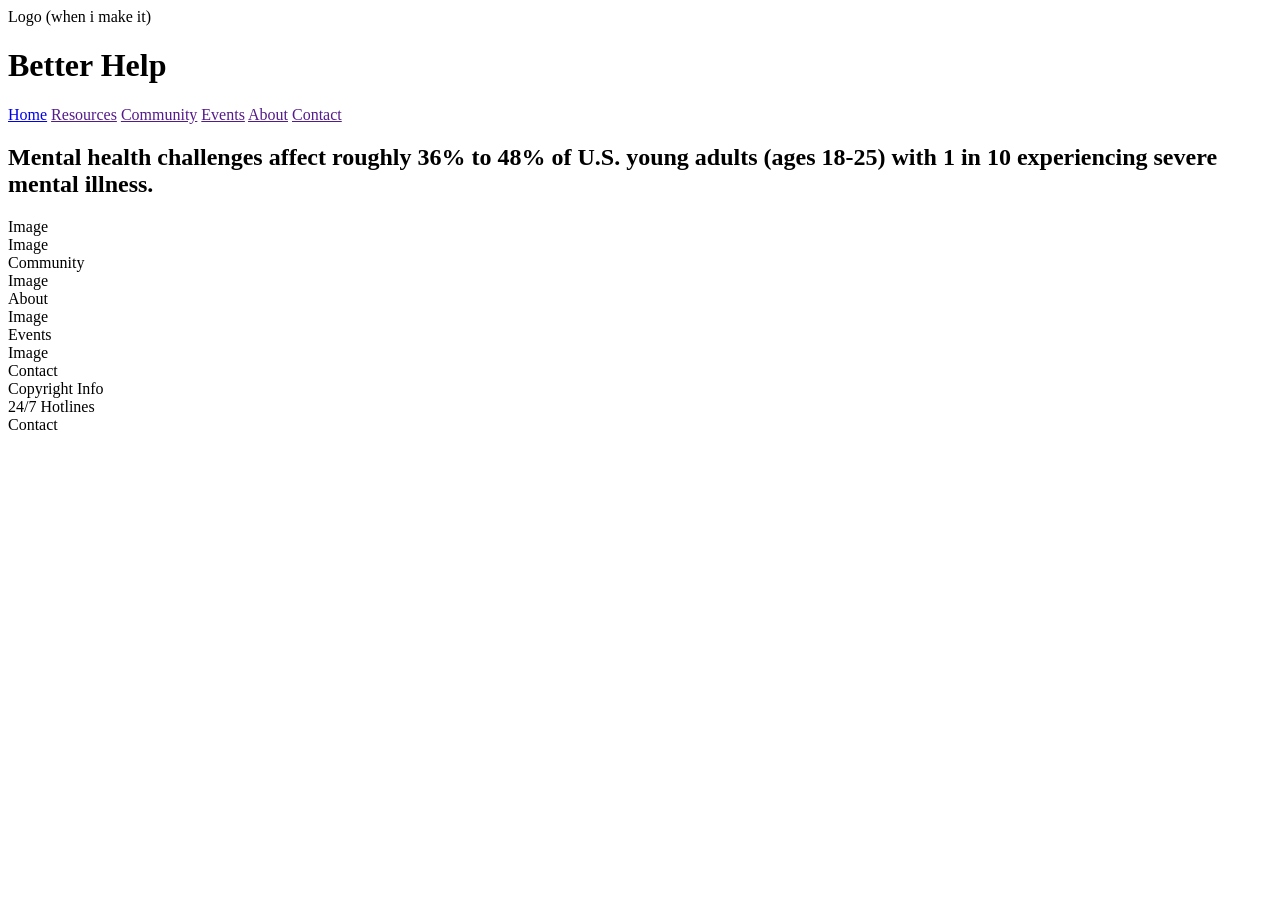
==== index.html @ 1a174b8a "Create index.html" ====
<!DOCTYPE html>
<html lang="en">
<head>
    <meta charset="UTF-8">
    <meta name="viewport" content="width=device-width, initial-scale=1.0">
    <Title>Better Help</Title>
    <link rel="stylesheet" href="style.css">
</head>
<body>


<header class ="top-header">
    <div class="logo"> Logo (when i make it) </div>
    <h1>Better Help</h1>
</header>


<nav>
    <a href="index.html">Home</a>
    <a href="">Resources</a>
    <a href="">Community</a>
    <a href="">Events</a>
    <a href="">About</a>
    <a href="">Contact</a>
</nav>

<main>

<section class="main-box">
    <h2 class="statistic">
        Mental health challenges affect roughly 36% to 48% of U.S. young adults (ages 18-25) with 1 in 10 experiencing severe mental illness.
    </h2>

<div class="grid">

            <div class="box large">
                Image <br>
            </div>

            <div class="box">Image<br>Community</div>
            <div class="box">Image<br>About</div>
            <div class="box">Image<br>Events</div>
            <div class="box">Image<br>Contact</div>
        </div>

</section>

</main>

<footer>
    <div>Copyright Info</div>
    <div>24/7 Hotlines</div>
    <div>Contact</div>
</footer>

</body>
</html>
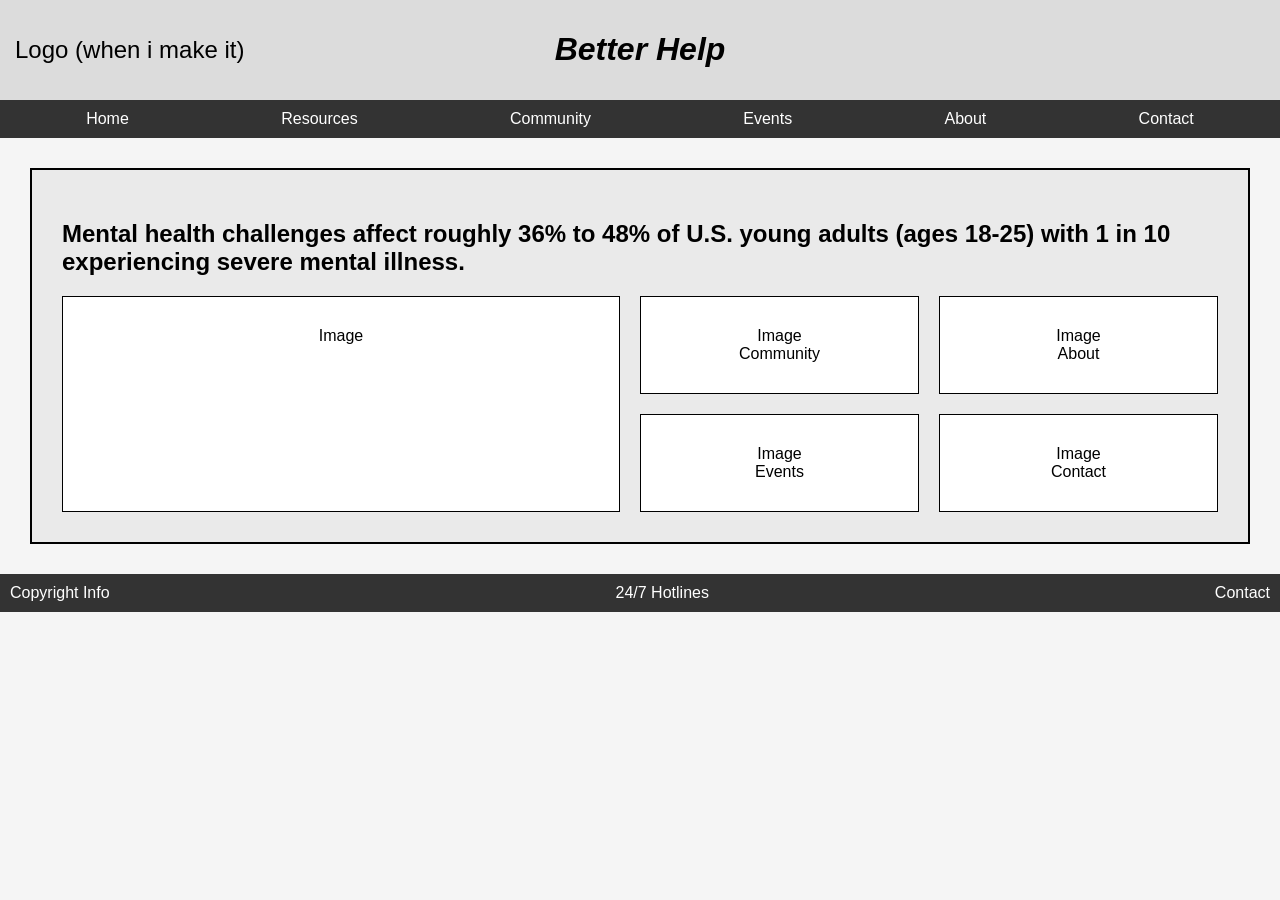
==== commit 3f0644d6: "Add files via upload" ====
--- a/index.html
+++ b/index.html
@@ -1,57 +1,58 @@
-<!DOCTYPE html>
-<html lang="en">
-<head>
-    <meta charset="UTF-8">
-    <meta name="viewport" content="width=device-width, initial-scale=1.0">
-    <Title>Better Help</Title>
-    <link rel="stylesheet" href="style.css">
-</head>
-<body>
-
-
-<header class ="top-header">
-    <div class="logo"> Logo (when i make it) </div>
-    <h1>Better Help</h1>
-</header>
-
-
-<nav>
-    <a href="index.html">Home</a>
-    <a href="">Resources</a>
-    <a href="">Community</a>
-    <a href="">Events</a>
-    <a href="">About</a>
-    <a href="">Contact</a>
-</nav>
-
-<main>
-
-<section class="main-box">
-    <h2 class="statistic">
-        Mental health challenges affect roughly 36% to 48% of U.S. young adults (ages 18-25) with 1 in 10 experiencing severe mental illness.
-    </h2>
-
-<div class="grid">
-
-            <div class="box large">
-                Image <br>
-            </div>
-
-            <div class="box">Image<br>Community</div>
-            <div class="box">Image<br>About</div>
-            <div class="box">Image<br>Events</div>
-            <div class="box">Image<br>Contact</div>
-        </div>
-
-</section>
-
-</main>
-
-<footer>
-    <div>Copyright Info</div>
-    <div>24/7 Hotlines</div>
-    <div>Contact</div>
-</footer>
-
-</body>
-</html>
+<!DOCTYPE html>
+<html lang="en">
+<head>
+    <meta charset="UTF-8">
+    <meta name="viewport" content="width=device-width, initial-scale=1.0">
+    <Title>Better Help</Title>
+    <link rel="stylesheet" href="style.css">
+</head>
+<body>
+
+
+<header class ="top-header">
+    <div class="logo"> Logo (when i make it) </div>
+    <h1>Better Help</h1>
+</header>
+
+
+<nav>
+    <a href="index.html">Home</a>
+    <a href="resources.html">Resources</a>
+    <a href="">Community</a>
+    <a href="">Events</a>
+    <a href="">About</a>
+    <a href="">Contact</a>
+</nav>
+
+<main>
+
+<section class="main-box">
+    <h2 class="statistic">
+        Mental health challenges affect roughly 36% to 48% of U.S. young adults (ages 18-25) with 1 in 10 experiencing severe mental illness.
+    </h2>
+
+<div class="grid">
+
+            <div class="box large">
+                Image <br>
+            </div>
+
+
+            <div class="box">Image<br>Community</div>
+            <div class="box">Image<br>About</div>
+            <div class="box">Image<br>Events</div>
+            <div class="box">Image<br>Contact</div>
+        </div>
+
+</section>
+
+</main>
+
+<footer>
+    <div>Copyright Info</div>
+    <div>24/7 Hotlines</div>
+    <div>Contact</div>
+</footer>
+
+</body>
+</html>
--- a/style.css
+++ b/style.css
@@ -0,0 +1,124 @@
+body {
+    margin: 0;
+    font-family: Arial, sans-serif;
+    background-color: #f5f5f5;
+}
+
+
+.top-header {
+    display: flex;
+    align-items: center;
+    justify-content: center;
+    background-color: #dcdcdc;
+    padding: 10px;
+    position: relative;
+}
+
+.logo {
+    position: absolute;
+    left: 15px;
+    font-size: 24px;
+}
+
+.top-header h1 {
+    font-style: italic;
+}
+
+
+nav {
+    display: flex;
+    justify-content: space-around;
+    background-color: #333;
+    padding: 10px;
+}
+
+nav a {
+    color: white;
+    text-decoration: none;
+}
+
+
+.main-box {
+    border: 2px solid black;
+    margin: 30px;
+    padding: 30px;
+    background-color: #eaeaea;
+}
+
+
+.stat {
+    text-align: center;
+    font-style: italic;
+    margin-bottom: 30px;
+}
+
+
+.grid {
+    display: grid;
+    grid-template-columns: 2fr 1fr 1fr;
+    gap: 20px;
+}
+
+
+.box {
+    border: 1px solid black;
+    padding: 30px;
+    text-align: center;
+    background-color: white;
+}
+
+
+.large {
+    grid-row: span 2;
+}
+
+footer {
+    display: flex;
+    justify-content: space-between;
+    background-color: #333;
+    color: white;
+    padding: 10px;
+}
+
+.hotline {
+    border: 2px solid #e74c3c;
+    background-color: #fff5f5;
+    padding: 20px;
+    margin-bottom: 25px;
+}
+
+.hotline h3 {
+    margin-top: 0;
+}
+
+
+.more-resources {
+    margin-top: 20px;
+}
+
+
+.resource-card {
+    border: 1px solid black;
+    padding: 15px;
+    margin-bottom: 15px;
+    background-color: white;
+}
+.contact-form {
+    max-width: 500px;
+    margin: 0 auto;
+}
+
+.contact-form input,
+.contact-form select,
+.contact-form textarea {
+    width: 100%;
+    padding: 8px;
+    margin-top: 5px;
+}
+
+.contact-form button {
+    padding: 10px 20px;
+    background-color: #333;
+    color: white;
+    border: none;
+}
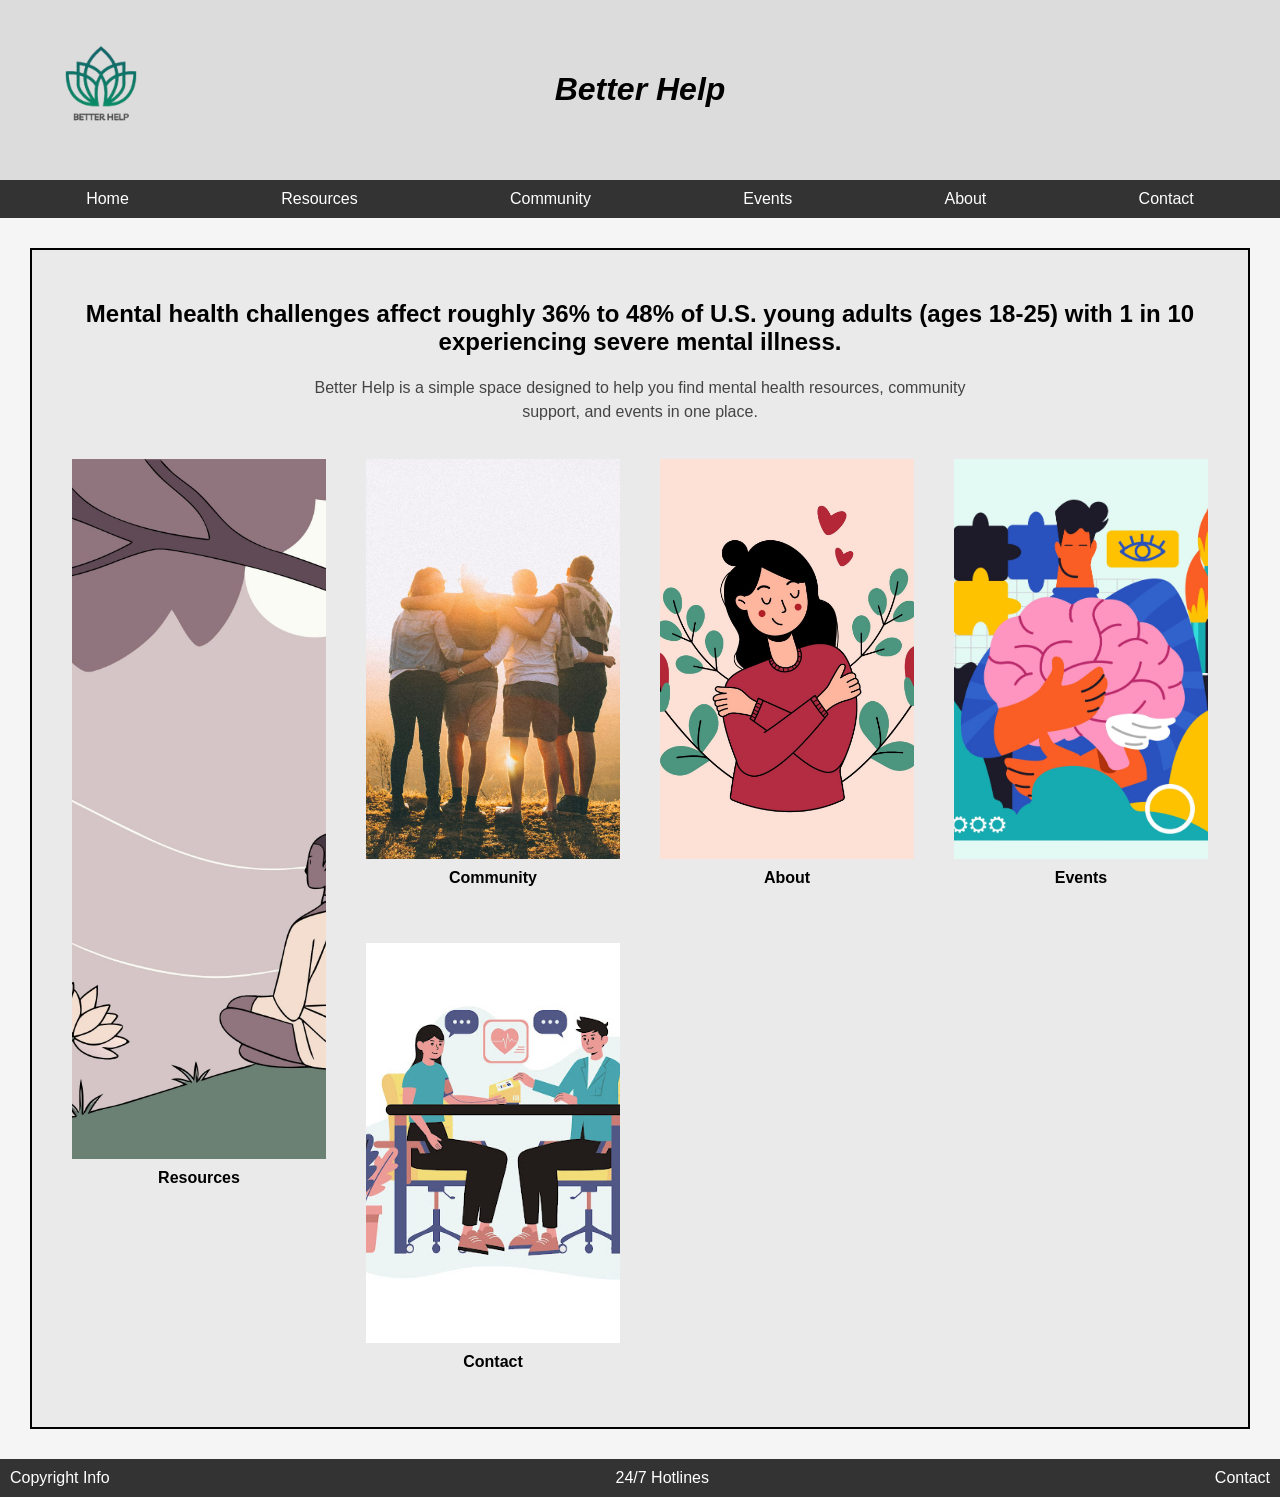
==== commit 60edc125: "Add files via upload" ====
--- a/index.html
+++ b/index.html
@@ -8,20 +8,20 @@
 </head>
 <body>
 
-
 <header class ="top-header">
-    <div class="logo"> Logo (when i make it) </div>
-    <h1>Better Help</h1>
+    <div class="logo">
+        <img src="logo.png" alt="Logo">
+        </div>
+        <h1>Better Help</h1>
 </header>
-
 
 <nav>
     <a href="index.html">Home</a>
     <a href="resources.html">Resources</a>
-    <a href="">Community</a>
-    <a href="">Events</a>
-    <a href="">About</a>
-    <a href="">Contact</a>
+    <a href="community.html">Community</a>
+    <a href="events.html">Events</a>
+    <a href="about.html">About</a>
+    <a href="contact.html">Contact</a>
 </nav>
 
 <main>
@@ -31,18 +31,46 @@
         Mental health challenges affect roughly 36% to 48% of U.S. young adults (ages 18-25) with 1 in 10 experiencing severe mental illness.
     </h2>
 
+    <p class="intro-text">
+        Better Help is a simple space designed to help you find mental health resources, community support, and events in one place.
+    </p>
+
 <div class="grid">
 
-            <div class="box large">
-                Image <br>
-            </div>
+<div class="box large">
+    <a href="resources.html">
+        <img src="Resources.jpg" alt="Resources" />
+    </a>
+    <p>Resources</p>
+</div>
 
+<div class="box">
+    <a href="community.html">
+        <img src="Community.jpg" alt="Community" />
+    </a>
+    <p>Community</p>
+</div>
 
-            <div class="box">Image<br>Community</div>
-            <div class="box">Image<br>About</div>
-            <div class="box">Image<br>Events</div>
-            <div class="box">Image<br>Contact</div>
-        </div>
+<div class="box">
+    <a href="about.html">
+        <img src="About.jpg" alt="About" />
+    </a>
+    <p>About</p>
+</div>
+
+<div class="box">
+    <a href="events.html">
+        <img src="Events.jpg" alt="Events" />
+    </a>
+    <p>Events</p>
+</div>
+
+<div class="box">
+    <a href="contact.html">
+        <img src="Home.jpg" alt="Contact" />
+    </a>
+    <p>Contact</p>
+</div>
 
 </section>
 
--- a/style.css
+++ b/style.css
@@ -12,12 +12,20 @@
     background-color: #dcdcdc;
     padding: 10px;
     position: relative;
+    padding: 50px 0;
+
 }
 
 .logo {
     position: absolute;
-    left: 15px;
-    font-size: 24px;
+    left: 1px;
+    top: 50%;
+    transform: translateY(-50%);
+}
+
+.logo img {
+    width: 200px;
+    height: auto;
 }
 
 .top-header h1 {
@@ -55,16 +63,34 @@
 
 .grid {
     display: grid;
-    grid-template-columns: 2fr 1fr 1fr;
+    grid-template-columns: repeat(4, 1fr);
+    grid-template-rows: auto auto;
     gap: 20px;
 }
 
 
 .box {
-    border: 1px solid black;
-    padding: 30px;
+    padding: 10px;
     text-align: center;
-    background-color: white;
+    border-radius: 12px;
+    overflow: hidden;
+}
+
+.box img {
+    width: 100%;
+    height: 400px;
+    object-fit: cover;
+    display: block;
+}
+
+.box.large img {
+    height: 700px;
+    grid-column: span 2;
+}
+
+.box p {
+    margin-top: 10px;
+    font-weight: bold;
 }
 
 
@@ -121,4 +147,40 @@
     background-color: #333;
     color: white;
     border: none;
+}
+
+.intro-text {
+    max-width: 700px;
+    margin: 0 auto 25px auto;
+    text-align: center;
+    font-size: 16px;
+    color: #444;
+    line-height: 1.5;
+}
+
+.statistic {
+    text-align: center;
+}
+
+.events-layout {
+    display: flex;
+    gap: 20px;
+    align-items: flex-start;
+}
+
+.events-image img {
+    padding-top: 50px;
+    width: 500px;
+    height: auto;
+    border-radius: 10px;
+}
+
+.events-table-wrapper {
+    flex: 1;
+}
+
+.events-table {
+    width: 100%;
+    border-collapse: collapse;
+    margin-top: 150px;
 }
